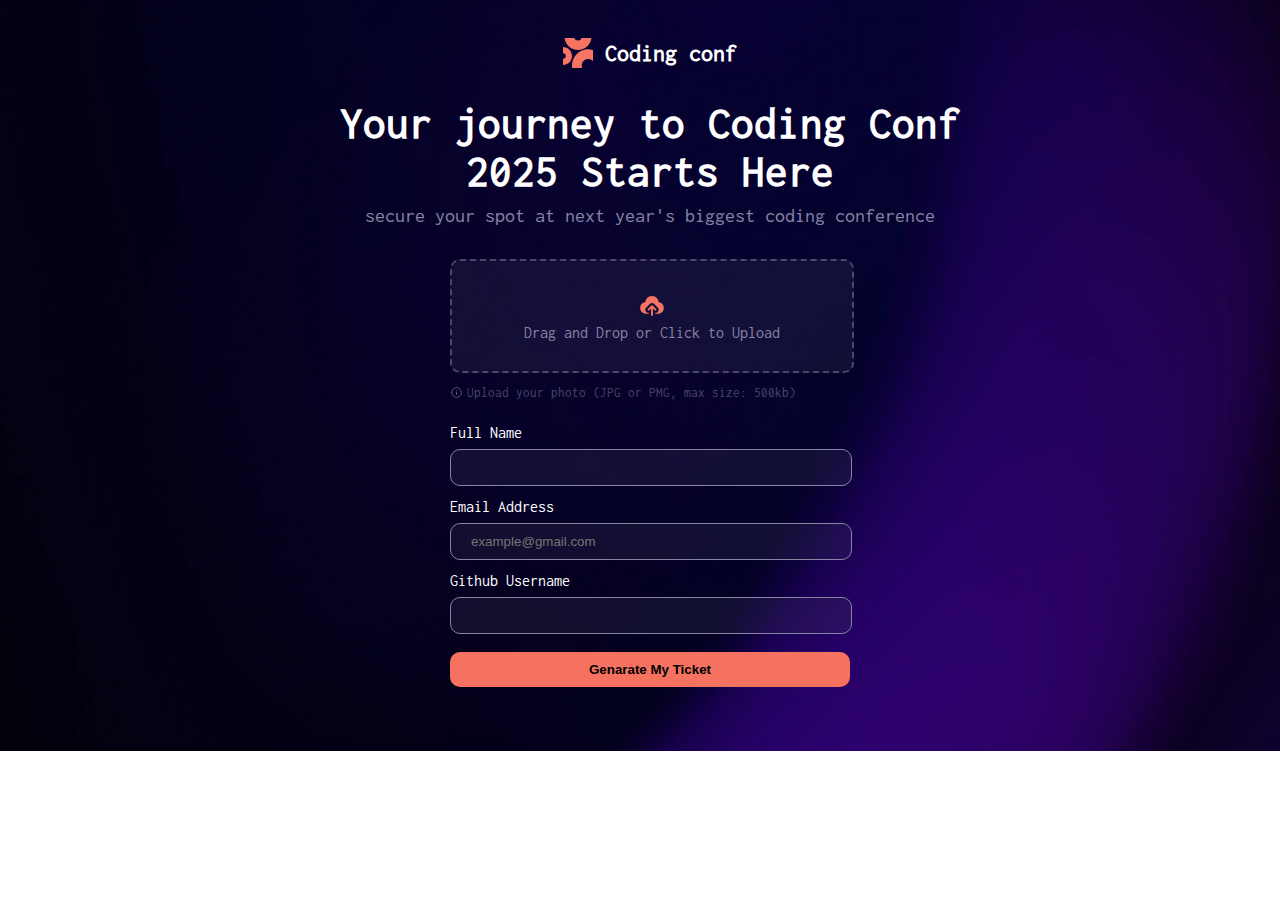
==== index.html @ 9dd05671 "Nelson19so" ====
<!DOCTYPE html>
<html lang="en">
  <head>
    <meta charset="UTF-8" />
    <meta name="viewport" content="width=device-width, initial-scale=1.0" />
    <title>Document</title>
    <link rel="stylesheet" href="./asset/styles/main.css" />
  </head>
  <body>
    <!-- form beggins -->
    <div class="container-form">
      <div class="container-items">
        <div class="top-container">
          <img src="./asset/images/logo-mark.svg" width="30" alt="" />
          <h2>Coding conf</h2>
        </div>

        <div class="container-main-text">
          <article>
            <h1>Your journey to Coding Conf 2025 Starts Here</h1>
            <p>secure your spot at next year's biggest coding conference</p>
          </article>
        </div>

        <div class="container-form-">
          <center>
            <div class="container-">
              <form action="" id="submit-form">
                <div class="container-input-form-photos">
                  <div class="avatar" id="avatar">
                    <div class="container-img">
                      <img src="./asset/images/icon-upload.svg" alt="" />
                    </div>
                    <div class="container-text">
                      Drag and Drop or Click to Upload
                    </div>
                  </div>

                  <div class="img-info">
                    <img src="./asset/images/icon-info.svg" width="13" alt="" />
                    <p>Upload your photo (JPG or PMG, max size: 500kb)</p>
                  </div>
                </div>

                <div class="container-input-form">
                  <label for="username">Full Name</label>
                  <input type="text" id="username" />
                  <span class="" id="displayNone"
                    ><!-- <svg height="10">
                      <use
                        xlink:href="./asset/images/icon-info.svg#icon"
                      /></svg -->

                    <img src="./asset/images/icon-info.svg" width="13" alt="" />
                    <p id="p">Please enter a valid username input</p>
                  </span>
                </div>

                <div class="container-input-form">
                  <label for="email">Email Address</label>
                  <input
                    type="email"
                    id="email"
                    placeholder="example@gmail.com"
                  />
                  <span class="" id="displayNoneemail"
                    ><!-- <svg height="10">
                      <use
                        xlink:href="./asset/images/icon-info.svg#icon"
                      /></svg -->

                    <img src="./asset/images/icon-info.svg" width="13" alt="" />
                    <p>Please enter a valid email address input</p>
                  </span>
                </div>

                <div class="container-input-form">
                  <label for="Github">Github Username</label>
                  <input type="text" id="github" />
                  <span class="" id="displayNonegithub"
                    ><!-- <svg height="10">
                      <use
                        xlink:href="./asset/images/icon-info.svg#icon"
                      /></svg -->

                    <img src="./asset/images/icon-info.svg" width="13" alt="" />
                    <p>Please enter a valid github input</p>
                  </span>
                </div>

                <div class="container-input-form">
                  <button id="submit-form-btn">Genarate My Ticket</button>
                </div>
              </form>
            </div>
          </center>
        </div>
      </div>
    </div>

    <script src="./asset/javascript/form.js"></script>
  </body>
</html>
---- asset/styles/main.css ----
/* Color configuration.  */

@font-face {
  font-family: "Regular";
  src: url("../fonts/static/Inconsolata-Regular.ttf");
}

:root {
  --light-color: hsl(0, 0%, 100%);
  --white-daker: hsl(252, 6%, 83%);

  --muted-color: hsl(245, 15%, 58%);
  --muted-color-darker: hsl(245, 19%, 35%);

  --dark-color: hsl(248, 70%, 10%);

  --primary-color: hsl(7, 88%, 67%);
  --primary-color-2: hsl(7, 71%, 60%);

  --primary-color-ligher-: hsl(7, 86%, 67%) to hsl(0, 0%, 100%);
}
/* ----------------------------------------------------------------- */

/* Base styling */
body {
  padding: 0;
  margin: 0;
  overflow-x: hidden;
  font-family: "Regular";
}

/* ------------------------------------------------------------------- */

/* Form styling */

.container-form {
  width: 100%;
  height: 100%;
  padding: 20px 10px;
  background-image: url("../images/background-desktop.png");
  background-size: cover;
  background-repeat: no-repeat;
  width: 100vw;
  padding-bottom: 5%;
}

.container-form .top-container {
  width: 100%;
  text-align: center;
  display: flex;
  justify-content: center;
}

.container-form .top-container img {
  margin-right: 1%;
}

.container-form .top-container h2 {
  color: var(--light-color);
  font-weight: 00;
}

.container-form .container-main-text {
  width: 100%;
  display: flex;
  justify-content: center;
  margin-top: -17px;
}

.container-form .container-main-text article {
  width: 50%;
  text-align: center;
}

.container-form .container-main-text article h1 {
  font-size: 45px;
  color: var(--light-color);
}

.container-form .container-main-text article p {
  font-size: 20px;
  margin-top: -20px;
  color: var(--muted-color);
}

.container-form .container-form- {
  width: 100%;
}

.container-form .container-form- .container- {
  width: 400px;
  text-align: left;
  margin-top: 1%;
}

.container-form
  .container-form-
  .container-
  form
  .container-input-form-photos
  label {
  color: var(--light-color);
}

.container-form
  .container-form-
  .container-
  form
  .container-input-form-photos
  .avatar {
  border: 2px dashed var(--muted-color-darker);
  border-radius: 10px;
  width: 100%;
  background-color: hsl(245, 19%, 35%, 0.2);
  padding: 30px 0;
  cursor: pointer;
}

.container-form
  .container-form-
  .container-
  form
  .container-input-form-photos
  .avatar
  .container-text,
.container-img {
  display: block;
  width: 100%;
  text-align: center;
  color: var(--muted-color);
}

.container-form .container-form- .container- form .img-info {
  color: var(--muted-color-darker);
  font-size: 13px;
  display: flex;
  justify-content: left;
}

.container-form .container-form- .container- form .img-info img {
  margin-right: 4px;
  opacity: 0.5;
}

.container-input-form {
  width: 100%;
  margin-top: 3%;
}

.container-input-form label {
  display: block;
  color: var(--light-color);
  margin-bottom: 8px;
}

.container-input-form input {
  width: 90%;
  background-color: hsl(245, 19%, 35%, 0.2);
  border: 1px solid var(--muted-color);
  padding: 10px 20px;
  color: var(--muted-color);
  border-radius: 10px;
}

.container-input-form button {
  background-color: var(--primary-color);
  border: none;
  width: 100%;
  padding: 10px 20px;
  border-radius: 10px;
  margin-top: 1.5%;
  font-weight: 600;
  cursor: pointer;
}

.container-input-form .username-error,
.email-error,
.github-error {
  display: block;
  margin-top: 1px;
  color: var(--primary-color);
  font-size: 13px;
}

.container-input-form .username-error img,
.email-error img,
.github-error img {
  float: left;
  margin-right: 5px;
}

.container-input-form span p {
  margin-left: 4px;
}

/* -------------------------------------------------------------------- */

/* Media screen */

@media only screen and (max-width: 768px) {
  .container-form {
    background-image: url("../images/background-tablet.png");
    background-size: cover;
    background-repeat: no-repeat;
    width: 100vw;
  }

  .container-form .container-main-text article {
    width: 70%;
    text-align: center;
  }

  .container-form .container-form- .container- {
    width: 300px;
  }
}

@media only screen and (max-width: 480px) {
  .container-form {
    background-image: url("../images/background-mobile.png");
    background-size: cover;
    background-repeat: no-repeat;
    width: 100vw;
  }

  .container-form .container-main-text article {
    width: 100%;
    text-align: center;
  }

  .container-form .container-form- .container- {
    width: 360px;
  }
}

/* ------------------------------------------------------------------ */
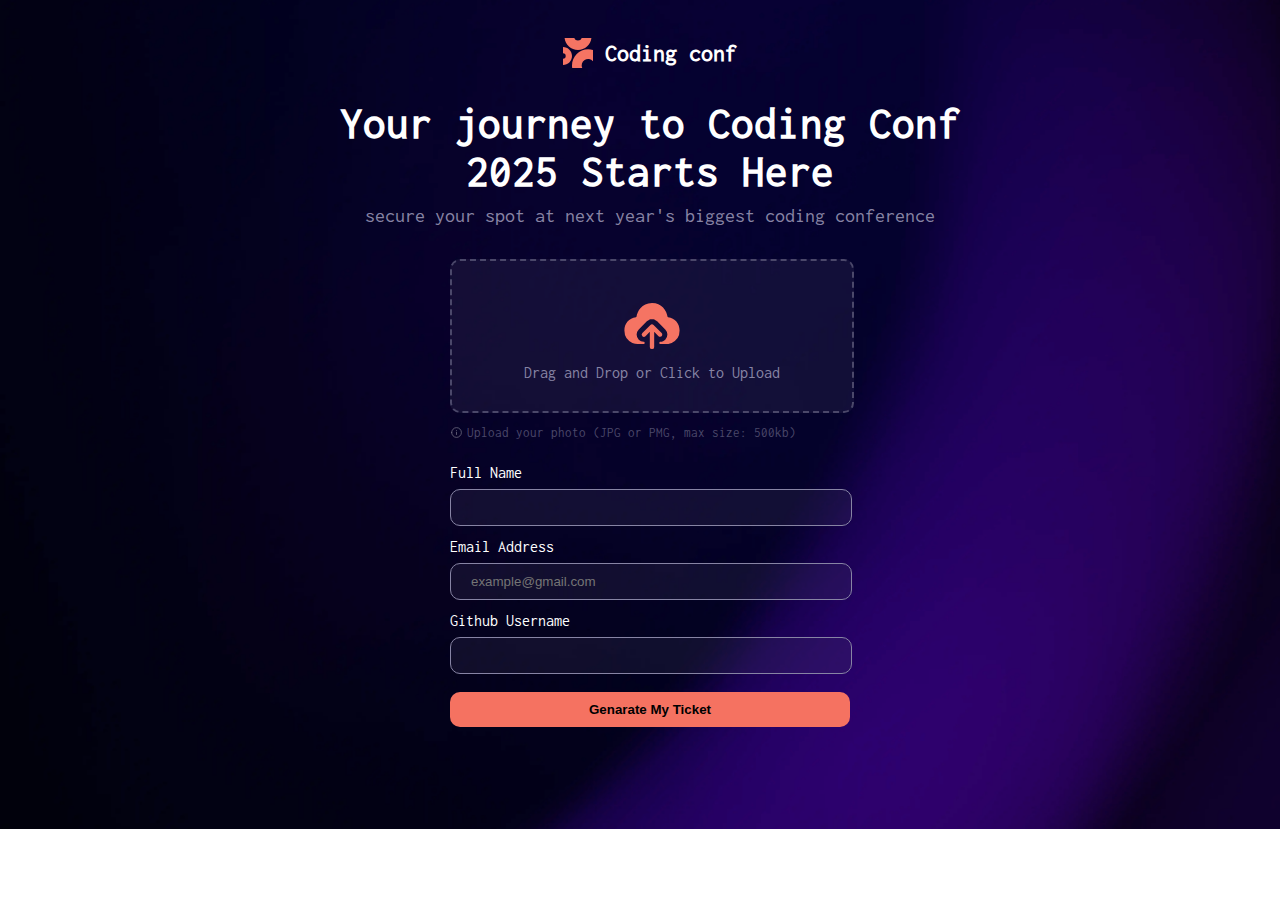
==== commit 8fe32df8: "Nelson19so" ====
--- a/index.html
+++ b/index.html
@@ -27,12 +27,23 @@
             <div class="container-">
               <form action="" id="submit-form">
                 <div class="container-input-form-photos">
-                  <div class="avatar" id="avatar">
+                  <input type="file" class="avatar-" id="avatar" />
+                  <div class="avatar">
                     <div class="container-img">
-                      <img src="./asset/images/icon-upload.svg" alt="" />
+                      <img
+                        src="./asset/images/icon-upload.svg"
+                        alt="selcted-img"
+                        width="70"
+                        id="img-user"
+                        accept="image/*"
+                      />
                     </div>
-                    <div class="container-text">
+                    <div class="container-text" id="descr">
                       Drag and Drop or Click to Upload
+                    </div>
+                    <div class="button-display" id="display-btn">
+                      <a id="Remove-img">Remove Image</a
+                      ><a id="image-upload">Change Image</a>
                     </div>
                   </div>
 
--- a/asset/styles/main.css
+++ b/asset/styles/main.css
@@ -11,6 +11,7 @@
 
   --muted-color: hsl(245, 15%, 58%);
   --muted-color-darker: hsl(245, 19%, 35%);
+  --muted-color-darker-transparent: hsl(245, 19%, 35%, 0.5);
 
   --dark-color: hsl(248, 70%, 10%);
 
@@ -41,7 +42,7 @@
   background-size: cover;
   background-repeat: no-repeat;
   width: 100vw;
-  padding-bottom: 5%;
+  padding-bottom: 8%;
 }
 
 .container-form .top-container {
@@ -57,7 +58,7 @@
 
 .container-form .top-container h2 {
   color: var(--light-color);
-  font-weight: 00;
+  font-weight: 600;
 }
 
 .container-form .container-main-text {
@@ -91,6 +92,7 @@
   width: 400px;
   text-align: left;
   margin-top: 1%;
+  position: relative;
 }
 
 .container-form
@@ -114,6 +116,40 @@
   background-color: hsl(245, 19%, 35%, 0.2);
   padding: 30px 0;
   cursor: pointer;
+  transition: 0.6s;
+}
+
+.container-form
+  .container-form-
+  .container-
+  form
+  .container-input-form-photos
+  .avatar:hover {
+  background-color: var(--muted-color-darker-transparent);
+}
+
+.container-form
+  .container-form-
+  .container-
+  form
+  .container-input-form-photos
+  .avatar- {
+  width: 100%;
+  padding: 45px 0;
+  background-color: blue;
+  opacity: 0;
+  cursor: pointer;
+  position: absolute;
+}
+
+.container-form
+  .container-form-
+  .container-
+  form
+  .container-input-form-photos
+  .avatar-:hover
+  ~ .avatar {
+  background-color: var(--muted-color-darker-transparent);
 }
 
 .container-form
@@ -128,6 +164,45 @@
   width: 100%;
   text-align: center;
   color: var(--muted-color);
+}
+
+.container-form
+  .container-form-
+  .container-
+  form
+  .container-input-form-photos
+  .avatar
+  .button-display {
+  display: flex;
+  justify-content: center;
+}
+
+.container-form
+  .container-form-
+  .container-
+  form
+  .container-input-form-photos
+  .avatar
+  .button-display
+  a {
+  background-color: var(--muted-color-darker);
+  color: var(--light-color);
+  border-radius: 5px;
+  padding: 5px 10px;
+  border: none;
+  margin-left: 10px;
+  margin-top: 10px;
+}
+
+.container-form
+  .container-form-
+  .container-
+  form
+  .container-input-form-photos
+  .avatar
+  .container-text,
+.container-img img {
+  border-radius: 10px;
 }
 
 .container-form .container-form- .container- form .img-info {
@@ -160,6 +235,11 @@
   padding: 10px 20px;
   color: var(--muted-color);
   border-radius: 10px;
+  transition: 0.6s;
+}
+
+.container-input-form input:hover {
+  background-color: var(--muted-color-darker-transparent);
 }
 
 .container-input-form button {
@@ -171,6 +251,11 @@
   margin-top: 1.5%;
   font-weight: 600;
   cursor: pointer;
+  transition: 0.6s;
+}
+
+.container-input-form button:hover {
+  background-color: var(--primary-color-2);
 }
 
 .container-input-form .username-error,
@@ -229,7 +314,7 @@
   }
 
   .container-form .container-form- .container- {
-    width: 360px;
+    width: 320px;
   }
 }
 
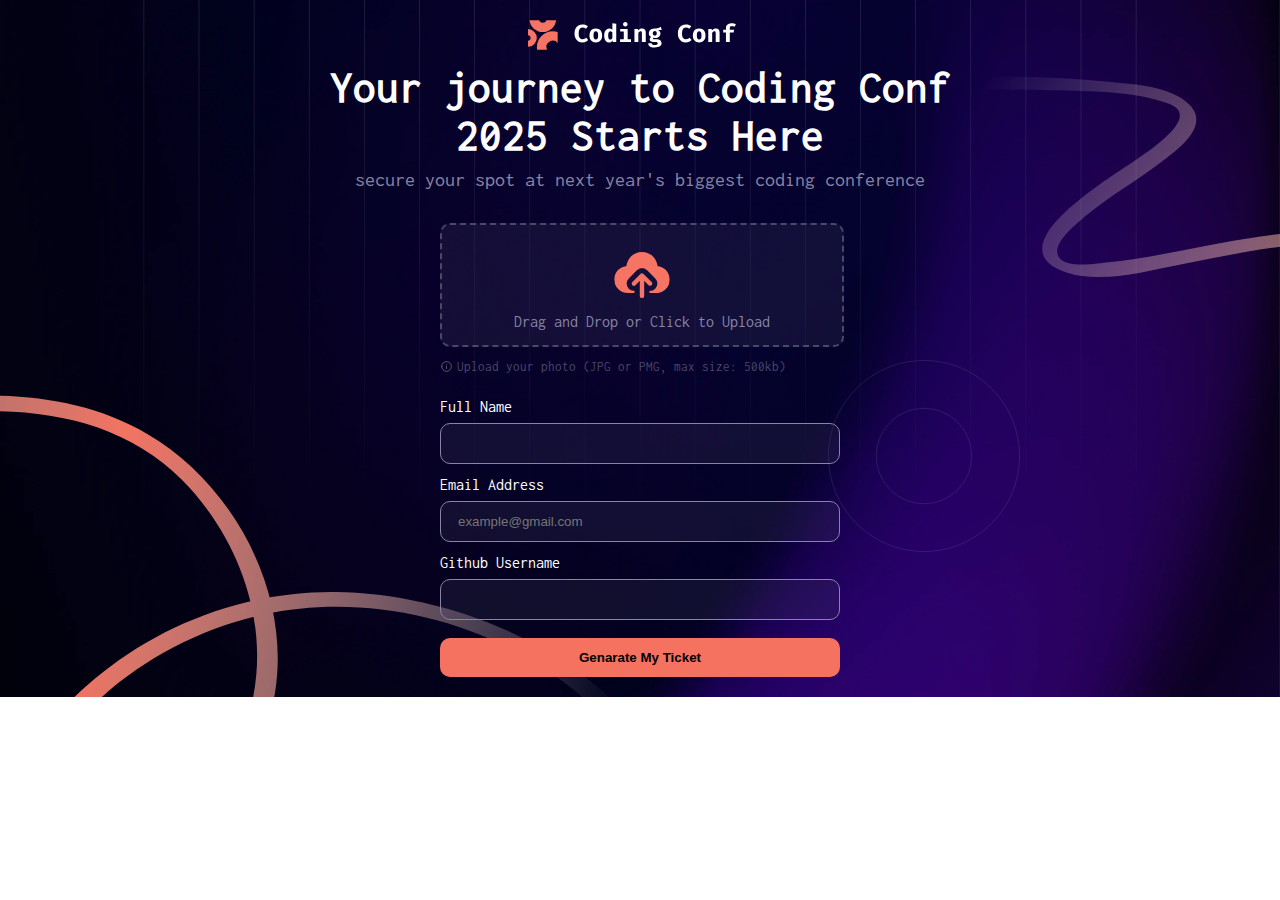
==== commit c26b54c3: "Nelson19so" ====
--- a/index.html
+++ b/index.html
@@ -9,10 +9,66 @@
   <body>
     <!-- form beggins -->
     <div class="container-form">
+      <svg
+        class="position-abs-"
+        xmlns="http://www.w3.org/2000/svg"
+        width="446"
+        height="208"
+        fill="none"
+        viewBox="0 0 446 208"
+      >
+        <g clip-path="url(#a)">
+          <path
+            fill="url(#b)"
+            d="M18.222 23.675c66.877-3.9 134.173-5.466 201.133-3.38 37.185 1.158 80.292.247 115.655 13.548 33.024 12.422-19.006 46.068-31.798 55.203-21.265 15.19-146.852 88.37-70.869 113.401 35.973 11.85 82.337-2.004 117.998-8.724 52.559-9.903 107.19-23.121 161.025-19.36 17.096 1.195 62.097 6.046 57.942 30.808-3.004 17.903-26.172 32.45-39.649 41.92-16.318 11.466-79.509 35.783-61.903 63.491 8.244 12.976 27.418 17.019 41.393 18.586 32.812 3.678 64.055-5.355 96.111-10.534 18.747-3.028 171.327-15.795 153.351 27.262-8.662 20.744-37.61 34.687-55.745 45.566-14.194 8.516-38.351 18.706-45.403 35.106-13.066 30.378 36.791 35.65 54.396 34.407 48.724-3.438 96.156-18.956 144.232-26.829 22.483-3.681 46.752-7.408 69.267-2.075 14.614 3.461 36.726 10.824 35.148 29.272-1.013 11.852-11.844 22.582-20.269 29.769-21.961 18.733-48.796 41.411-48.284 73.44.621 38.867 48.98 47.264 78.972 47.624 57.585.69 116.165-7.779 173.145-15.187 48.04-6.245 95.96-13.449 143.74-21.402 8.09-1.345 16.18-2.703 24.26-4.127 8.07-1.423-4.6-13.009-10.56-11.957-85.75 15.122-172.27 27.814-258.98 35.821-30.9 2.853-143.953 23.86-133.927-32.913 2.747-15.554 12.686-30.314 23.184-41.77 12.458-13.591 30.17-22.071 39.479-38.561 21.65-38.355-31.843-60.442-61.579-63.897-46.089-5.357-94.859 9.747-139.483 19.251-23.37 4.977-47.284 10.683-71.246 11.643-6.194.249-17.618 1.591-23.005-2.288-10.421-7.504.969-17.964 7.451-23.331 17.867-14.794 39.856-24.342 58.857-37.579 12.72-8.862 34.475-23.912 34.437-41.621-.079-34.991-64.438-40.371-87.608-42.064-30.325-2.216-61.118-.633-91.161 3.962-33.552 5.132-69.439 17.928-103.55 9.473-33.467-8.296 4.923-30.07 17.916-37.97 18-10.944 36.324-22.165 51.973-36.379 24.755-22.488 28.91-47.975-3.842-64.866-40.635-20.956-90.43-15.885-134.02-9.833-50.79 7.053-100.707 20.308-151.712 25.754-10.976 1.172-42.639 6.686-49.902-5.292-6.678-11.018 10.107-26.2 16.903-32.467 27.735-25.566 61.661-43.538 91.19-66.84 15.197-11.99 42.177-33.259 22.559-52.994-18.995-19.107-56.347-20.457-81.2-22.937C193.165 3.71 110.508 6.652 29.24 10.502c-6.072.287-12.144.584-18.213.938-10.181.594.968 12.598 7.195 12.235Z"
+          />
+        </g>
+        <defs>
+          <linearGradient
+            id="b"
+            x1="160.388"
+            x2="1314.9"
+            y1="-3.406"
+            y2="661.838"
+            gradientUnits="userSpaceOnUse"
+          >
+            <stop stop-color="#fff" stop-opacity="0" />
+            <stop offset=".48" stop-color="#F37362" />
+            <stop offset=".905" stop-color="#fff" stop-opacity="0" />
+          </linearGradient>
+          <clipPath id="a">
+            <path fill="#fff" d="M0 0h446v208H0z" />
+          </clipPath>
+        </defs>
+      </svg>
+
+      <img
+        src="./asset/images/pattern-lines.svg"
+        class="pattern-lines"
+        alt=""
+      />
+
+      <img
+        src="./asset/images/pattern-circle.svg"
+        alt="pattern-circle"
+        class="position-abs-circle"
+      />
+
+      <img
+        src="./asset/images/pattern-squiggly-line-bottom-desktop.svg"
+        alt=""
+        class="position-abs-bottom"
+      />
+
+      <img
+        src="./asset/images/pattern-squiggly-line-bottom-mobile-tablet.svg"
+        alt=""
+        class="position-abs-bottom-mb-tb"
+      />
+
       <div class="container-items">
         <div class="top-container">
-          <img src="./asset/images/logo-mark.svg" width="30" alt="" />
-          <h2>Coding conf</h2>
+          <img src="./asset/images/logo-full.svg" alt="" />
         </div>
 
         <div class="container-main-text">
@@ -28,7 +84,7 @@
               <form action="" id="submit-form">
                 <div class="container-input-form-photos">
                   <input type="file" class="avatar-" id="avatar" />
-                  <div class="avatar">
+                  <div class="avatar" id="container-avatar">
                     <div class="container-img">
                       <img
                         src="./asset/images/icon-upload.svg"
@@ -49,7 +105,9 @@
 
                   <div class="img-info">
                     <img src="./asset/images/icon-info.svg" width="13" alt="" />
-                    <p>Upload your photo (JPG or PMG, max size: 500kb)</p>
+                    <p id="img-error">
+                      Upload your photo (JPG or PMG, max size: 500kb)
+                    </p>
                   </div>
                 </div>
 
--- a/asset/styles/main.css
+++ b/asset/styles/main.css
@@ -36,13 +36,16 @@
 
 .container-form {
   width: 100%;
-  height: 100%;
-  padding: 20px 10px;
   background-image: url("../images/background-desktop.png");
   background-size: cover;
   background-repeat: no-repeat;
   width: 100vw;
+  position: relative;
+}
+
+.container-form .container-items {
   padding-bottom: 8%;
+  padding: 20px 10px;
 }
 
 .container-form .top-container {
@@ -53,7 +56,7 @@
 }
 
 .container-form .top-container img {
-  margin-right: 1%;
+  margin-right: 15px;
 }
 
 .container-form .top-container h2 {
@@ -113,8 +116,9 @@
   border: 2px dashed var(--muted-color-darker);
   border-radius: 10px;
   width: 100%;
+  width: 100%;
   background-color: hsl(245, 19%, 35%, 0.2);
-  padding: 30px 0;
+  padding: 15px 0;
   cursor: pointer;
   transition: 0.6s;
 }
@@ -134,22 +138,7 @@
   form
   .container-input-form-photos
   .avatar- {
-  width: 100%;
-  padding: 45px 0;
-  background-color: blue;
-  opacity: 0;
-  cursor: pointer;
-  position: absolute;
-}
-
-.container-form
-  .container-form-
-  .container-
-  form
-  .container-input-form-photos
-  .avatar-:hover
-  ~ .avatar {
-  background-color: var(--muted-color-darker-transparent);
+  display: none;
 }
 
 .container-form
@@ -215,6 +204,7 @@
 .container-form .container-form- .container- form .img-info img {
   margin-right: 4px;
   opacity: 0.5;
+  float: left;
 }
 
 .container-input-form {
@@ -229,10 +219,10 @@
 }
 
 .container-input-form input {
-  width: 90%;
+  width: 91%;
   background-color: hsl(245, 19%, 35%, 0.2);
   border: 1px solid var(--muted-color);
-  padding: 10px 20px;
+  padding: 12px 17px;
   color: var(--muted-color);
   border-radius: 10px;
   transition: 0.6s;
@@ -246,7 +236,7 @@
   background-color: var(--primary-color);
   border: none;
   width: 100%;
-  padding: 10px 20px;
+  padding: 12px 20px;
   border-radius: 10px;
   margin-top: 1.5%;
   font-weight: 600;
@@ -278,6 +268,37 @@
   margin-left: 4px;
 }
 
+.position-abs- {
+  position: absolute;
+  top: 10%;
+  right: 0;
+}
+
+.position-abs-bottom {
+  position: absolute;
+  bottom: 0;
+  left: 0;
+  width: 50%;
+}
+
+.position-abs-circle {
+  position: absolute;
+  right: 260px;
+  margin-top: 360px;
+  width: 15%;
+}
+
+.pattern-lines {
+  top: 0;
+  position: absolute;
+  height: 100%;
+  width: 100%;
+}
+
+.position-abs-bottom-mb-tb {
+  display: none;
+}
+
 /* -------------------------------------------------------------------- */
 
 /* Media screen */
@@ -298,6 +319,23 @@
   .container-form .container-form- .container- {
     width: 300px;
   }
+
+  .position-abs-bottom-mb-tb {
+    display: block;
+    position: absolute;
+    bottom: 0;
+    left: 0;
+    width: 70%;
+  }
+
+  .position-abs-bottom {
+    display: none;
+  }
+
+  .position-abs- {
+    width: 60%;
+    top: 0;
+  }
 }
 
 @media only screen and (max-width: 480px) {
@@ -308,6 +346,15 @@
     width: 100vw;
   }
 
+  .position-abs- {
+    width: 40%;
+    top: 0;
+  }
+
+  .container-form .container-items {
+    padding-bottom: 30%;
+  }
+
   .container-form .container-main-text article {
     width: 100%;
     text-align: center;
@@ -316,6 +363,14 @@
   .container-form .container-form- .container- {
     width: 320px;
   }
+
+  .container-form .container-form- .container- form .img-info {
+    font-size: 12px;
+  }
+
+  .container-form .container-main-text article h1 {
+    font-size: 30px;
+  }
 }
 
 /* ------------------------------------------------------------------ */
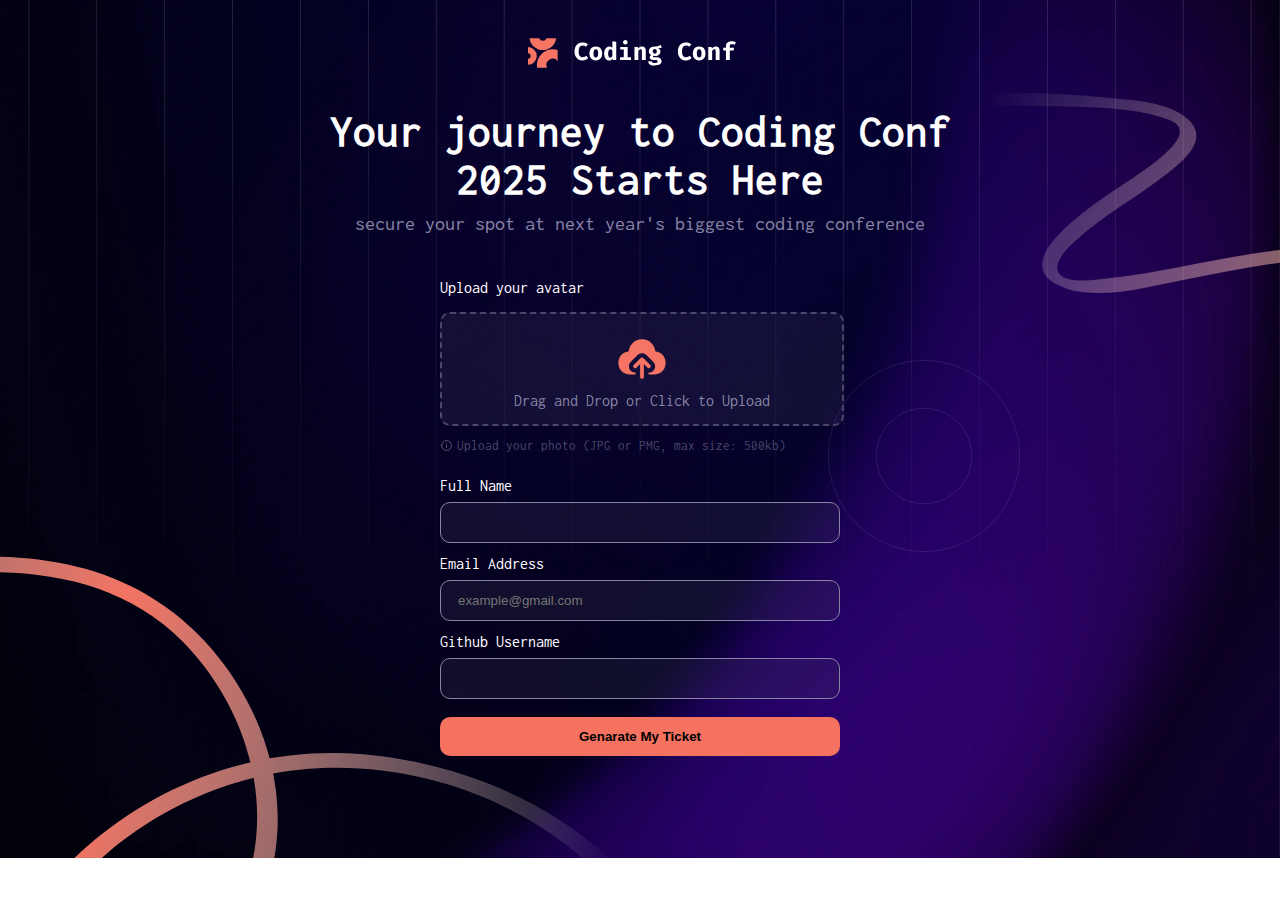
==== commit 37bc54b4: "Updated the auth" ====
--- a/index.html
+++ b/index.html
@@ -4,7 +4,12 @@
     <meta charset="UTF-8" />
     <meta name="viewport" content="width=device-width, initial-scale=1.0" />
     <title>Document</title>
-    <link rel="stylesheet" href="./asset/styles/main.css" />
+    <link
+      rel="icon"
+      href="./static/images/favicon-32x32.png"
+      type="image/png"
+    />
+    <link rel="stylesheet" href="./static/styles/main.css" />
   </head>
   <body>
     <!-- form beggins -->
@@ -43,32 +48,32 @@
       </svg>
 
       <img
-        src="./asset/images/pattern-lines.svg"
+        src="./static/images/pattern-lines.svg"
         class="pattern-lines"
         alt=""
       />
 
       <img
-        src="./asset/images/pattern-circle.svg"
+        src="./static/images/pattern-circle.svg"
         alt="pattern-circle"
         class="position-abs-circle"
       />
 
       <img
-        src="./asset/images/pattern-squiggly-line-bottom-desktop.svg"
+        src="./static/images/pattern-squiggly-line-bottom-desktop.svg"
         alt=""
         class="position-abs-bottom"
       />
 
       <img
-        src="./asset/images/pattern-squiggly-line-bottom-mobile-tablet.svg"
+        src="./static/images/pattern-squiggly-line-bottom-mobile-tablet.svg"
         alt=""
         class="position-abs-bottom-mb-tb"
       />
 
       <div class="container-items">
         <div class="top-container">
-          <img src="./asset/images/logo-full.svg" alt="" />
+          <img src="./static/images/logo-full.svg" alt="" />
         </div>
 
         <div class="container-main-text">
@@ -83,13 +88,19 @@
             <div class="container-">
               <form action="" id="submit-form">
                 <div class="container-input-form-photos">
+                  <label for="file">Upload your avatar</label>
                   <input type="file" class="avatar-" id="avatar" />
-                  <div class="avatar" id="container-avatar">
+                  <div
+                    class="avatar"
+                    id="container-avatar"
+                    style="margin-top: 4%"
+                  >
                     <div class="container-img">
                       <img
-                        src="./asset/images/icon-upload.svg"
+                        src="./static/images/icon-upload.svg"
                         alt="selcted-img"
                         width="70"
+                        height="60"
                         id="img-user"
                         accept="image/*"
                       />
@@ -104,7 +115,11 @@
                   </div>
 
                   <div class="img-info">
-                    <img src="./asset/images/icon-info.svg" width="13" alt="" />
+                    <img
+                      src="./static/images/icon-info.svg"
+                      width="13"
+                      alt=""
+                    />
                     <p id="img-error">
                       Upload your photo (JPG or PMG, max size: 500kb)
                     </p>
@@ -117,10 +132,14 @@
                   <span class="" id="displayNone"
                     ><!-- <svg height="10">
                       <use
-                        xlink:href="./asset/images/icon-info.svg#icon"
+                        xlink:href="./static/images/icon-info.svg#icon"
                       /></svg -->
 
-                    <img src="./asset/images/icon-info.svg" width="13" alt="" />
+                    <img
+                      src="./static/images/icon-info.svg"
+                      width="13"
+                      alt=""
+                    />
                     <p id="p">Please enter a valid username input</p>
                   </span>
                 </div>
@@ -135,10 +154,14 @@
                   <span class="" id="displayNoneemail"
                     ><!-- <svg height="10">
                       <use
-                        xlink:href="./asset/images/icon-info.svg#icon"
+                        xlink:href="./static/images/icon-info.svg#icon"
                       /></svg -->
 
-                    <img src="./asset/images/icon-info.svg" width="13" alt="" />
+                    <img
+                      src="./static/images/icon-info.svg"
+                      width="13"
+                      alt=""
+                    />
                     <p>Please enter a valid email address input</p>
                   </span>
                 </div>
@@ -149,10 +172,14 @@
                   <span class="" id="displayNonegithub"
                     ><!-- <svg height="10">
                       <use
-                        xlink:href="./asset/images/icon-info.svg#icon"
+                        xlink:href="./static/images/icon-info.svg#icon"
                       /></svg -->
 
-                    <img src="./asset/images/icon-info.svg" width="13" alt="" />
+                    <img
+                      src="./static/images/icon-info.svg"
+                      width="13"
+                      alt=""
+                    />
                     <p>Please enter a valid github input</p>
                   </span>
                 </div>
@@ -167,6 +194,6 @@
       </div>
     </div>
 
-    <script src="./asset/javascript/form.js"></script>
+    <script src="./static/javascript/form.js"></script>
   </body>
 </html>
--- a/static/styles/main.css
+++ b/static/styles/main.css
@@ -0,0 +1,643 @@
+/* Color configuration.  */
+
+@font-face {
+  font-family: "Regular";
+  src: url("../fonts/static/Inconsolata-Regular.ttf");
+}
+
+:root {
+  --light-color: hsl(0, 0%, 100%);
+  --white-daker: hsl(252, 6%, 83%);
+
+  --muted-color: hsl(245, 15%, 58%);
+  --muted-color-darker: hsl(245, 19%, 35%);
+  --muted-color-darker-transparent: hsl(245, 19%, 35%, 0.5);
+
+  --dark-color: hsl(248, 70%, 10%);
+
+  --primary-color: hsl(7, 88%, 67%);
+  --primary-color-2: hsl(7, 71%, 60%);
+
+  --primary-color-ligher-to-white: hsl(7, 86%, 67%) to hsl(0, 0%, 100%);
+}
+/* ----------------------------------------------------------------- */
+
+/* Base styling */
+body {
+  padding: 0;
+  margin: 0;
+  overflow-x: hidden;
+  font-family: "Regular";
+}
+
+/* ------------------------------------------------------------------- */
+
+/* Form styling */
+
+.container-form,
+.ticket-parent {
+  width: 100%;
+  background-image: url("../images/background-desktop.png");
+  background-size: cover;
+  background-repeat: no-repeat;
+  width: 100vw;
+  position: relative;
+}
+
+.container-form .container-items {
+  padding-bottom: 8%;
+  padding-top: 3%;
+  padding-left: 10px;
+  padding-right: 10px;
+}
+
+.ticket-parent .container-items {
+  padding-bottom: 8%;
+  padding-top: 3%;
+  padding-left: 10px;
+  padding-right: 10px;
+}
+
+.container-form .top-container {
+  width: 100%;
+  text-align: center;
+  display: flex;
+  justify-content: center;
+}
+
+.container-form .top-container img {
+  margin-right: 15px;
+}
+
+.container-form .top-container h2 {
+  color: var(--light-color);
+  font-weight: 600;
+}
+
+.container-form .container-main-text {
+  width: 100%;
+  display: flex;
+  justify-content: center;
+  margin-top: -17px;
+}
+
+.container-form .container-main-text article {
+  width: 50%;
+  text-align: center;
+  margin-top: 2%;
+}
+
+.container-form .container-main-text article h1 {
+  font-size: 45px;
+  color: var(--light-color);
+}
+
+.container-form .container-main-text article p {
+  font-size: 20px;
+  margin-top: -20px;
+  color: var(--muted-color);
+}
+
+.container-form .container-form- {
+  width: 100%;
+}
+
+.container-form .container-form- .container- {
+  width: 400px;
+  text-align: left;
+  margin-top: 1%;
+  position: relative;
+  margin-top: 2%;
+}
+
+.container-form
+  .container-form-
+  .container-
+  form
+  .container-input-form-photos
+  label {
+  color: var(--light-color);
+}
+
+.container-form
+  .container-form-
+  .container-
+  form
+  .container-input-form-photos
+  .avatar {
+  border: 2px dashed var(--muted-color-darker);
+  border-radius: 10px;
+  width: 100%;
+  width: 100%;
+  background-color: hsl(245, 19%, 35%, 0.2);
+  padding: 15px 0;
+  cursor: pointer;
+  transition: 0.6s;
+}
+
+.container-form
+  .container-form-
+  .container-
+  form
+  .container-input-form-photos
+  .avatar:hover {
+  background-color: var(--muted-color-darker-transparent);
+}
+
+.container-form
+  .container-form-
+  .container-
+  form
+  .container-input-form-photos
+  .avatar- {
+  display: none;
+}
+
+.container-form
+  .container-form-
+  .container-
+  form
+  .container-input-form-photos
+  .avatar
+  .container-text,
+.container-img {
+  display: block;
+  width: 100%;
+  text-align: center;
+  color: var(--muted-color);
+}
+
+.container-form
+  .container-form-
+  .container-
+  form
+  .container-input-form-photos
+  .avatar
+  .button-display {
+  display: flex;
+  justify-content: center;
+}
+
+.container-form
+  .container-form-
+  .container-
+  form
+  .container-input-form-photos
+  .avatar
+  .button-display
+  a {
+  background-color: var(--muted-color-darker);
+  color: var(--light-color);
+  border-radius: 5px;
+  padding: 5px 10px;
+  border: none;
+  margin-left: 10px;
+  margin-top: 10px;
+}
+
+.container-form
+  .container-form-
+  .container-
+  form
+  .container-input-form-photos
+  .avatar
+  .container-text,
+.container-img img {
+  border-radius: 10px;
+}
+
+.container-form .container-form- .container- form .img-info {
+  color: var(--muted-color-darker);
+  font-size: 13px;
+  display: flex;
+  justify-content: left;
+}
+
+.displayNone {
+  display: flex;
+  justify-content: left;
+}
+
+.displayNone img {
+  float: left;
+}
+
+.displayNone p {
+  color: var(--primary-color);
+}
+
+.container-form .container-form- .container- form .img-info img {
+  margin-right: 4px;
+  opacity: 0.5;
+  float: left;
+}
+
+.container-input-form {
+  width: 100%;
+  margin-top: 3%;
+}
+
+.container-input-form label {
+  display: block;
+  color: var(--light-color);
+  margin-bottom: 8px;
+}
+
+.container-input-form input {
+  width: 91%;
+  background-color: hsl(245, 19%, 35%, 0.2);
+  border: 1px solid var(--muted-color);
+  padding: 12px 17px;
+  color: var(--muted-color);
+  border-radius: 10px;
+  transition: 0.6s;
+}
+
+.container-input-form input:hover {
+  background-color: var(--muted-color-darker-transparent);
+}
+
+.container-input-form button {
+  background-color: var(--primary-color);
+  border: none;
+  width: 100%;
+  padding: 12px 20px;
+  border-radius: 10px;
+  margin-top: 1.5%;
+  font-weight: 600;
+  cursor: pointer;
+  transition: 0.6s;
+}
+
+.container-input-form button:hover {
+  background-color: var(--primary-color-2);
+}
+
+.container-input-form .username-error,
+.email-error,
+.github-error {
+  display: block;
+  margin-top: 1px;
+  color: var(--primary-color);
+  font-size: 13px;
+}
+
+.container-input-form .username-error img,
+.email-error img,
+.github-error img {
+  float: left;
+  margin-right: 5px;
+}
+
+.container-input-form span p {
+  margin-left: 4px;
+}
+
+.position-abs- {
+  position: absolute;
+  top: 10%;
+  right: 0;
+}
+
+.position-abs-bottom {
+  position: absolute;
+  bottom: 0;
+  left: 0;
+  width: 50%;
+}
+
+.position-abs-circle {
+  position: absolute;
+  right: 260px;
+  margin-top: 360px;
+  width: 15%;
+}
+
+.pattern-lines {
+  top: 0;
+  position: absolute;
+  height: 100%;
+  width: 100%;
+}
+
+.position-abs-bottom-mb-tb {
+  display: none;
+}
+
+/* -------------------------------------------------------------------- */
+
+/* Ticket styling */
+.ticket-parent .container-items .welcome-successful-users {
+  width: 60%;
+}
+
+.ticket-parent .container-items .welcome-successful-users .article-welcome {
+  font-size: 50px;
+  color: var(--light-color);
+}
+
+.ticket-parent .container-items .welcome-successful-users .email-message {
+  font-size: 20px;
+  color: var(--muted-color);
+  width: 50%;
+}
+
+.ticket-parent .container-items .welcome-successful-users .user-ticket-email {
+  color: var(--primary-color);
+}
+
+.ticket-parent
+  .container-items
+  .welcome-successful-users
+  .article-welcome
+  .user-ticket-username {
+  color: var(--primary-color-ligher-to-white);
+}
+
+.ticket-parent .container-items .ticket-cover {
+  margin-top: 8%;
+  position: relative;
+  width: 500px;
+}
+
+.ticket-parent .container-items .ticket-cover .container {
+  width: 81%;
+  height: 100%;
+  float: left;
+}
+
+.ticket-parent .container-items .ticket-cover .container .container-top {
+  width: 100%;
+  height: 50%;
+  top: 0%;
+}
+
+.ticket-parent .container-items .ticket-cover .container .container-bottom {
+  width: 100%;
+  height: 50%;
+  top: 0%;
+}
+
+.ticket-parent .container-items .ticket-cover .container .container-bottom img {
+  float: left;
+  border-radius: 20px;
+  margin-right: 20px;
+}
+
+.ticket-parent
+  .container-items
+  .ticket-cover
+  .container
+  .container-bottom
+  .ticket-name {
+  color: var(--light-color);
+  text-align: left;
+  font-weight: 600;
+  margin-left: 18px;
+}
+
+.ticket-parent
+  .container-items
+  .ticket-cover
+  .container
+  .container-bottom
+  .username-github
+  .github-name- {
+  color: var(--muted-color);
+  text-align: left;
+}
+
+.ticket-parent
+  .container-items
+  .ticket-cover
+  .container
+  .container-top
+  .containers-- {
+  padding: 25px 20px;
+}
+
+.ticket-parent
+  .container-items
+  .ticket-cover
+  .container
+  .container-bottom
+  .containers-- {
+  padding: 25px 20px;
+}
+
+.ticket-parent
+  .container-items
+  .ticket-cover
+  .container
+  .container-top
+  .containers--
+  img {
+  display: flex;
+  justify-self: left;
+}
+
+.ticket-parent
+  .container-items
+  .ticket-cover
+  .container
+  .container-top
+  .containers--
+  .ticket-date {
+  text-align: left;
+  margin-left: 50px;
+  color: var(--muted-color);
+}
+
+.ticket-parent .container-items .ticket-cover .right-container {
+  width: 19%;
+  height: 100%;
+  float: left;
+}
+
+.ticket-parent
+  .container-items
+  .ticket-cover
+  .right-container
+  .container--items {
+  padding-top: 55px;
+}
+
+.ticket-parent .container-items .ticket-cover .right-container h3 {
+  rotate: 90deg;
+  font-size: xx-large;
+  color: var(--muted-color);
+}
+
+.ticket-parent .container-items .ticket-cover .ticket-img {
+  width: 100%;
+}
+
+.ticket-parent .container-items .ticket-cover .container-details {
+  position: absolute;
+  top: 0;
+  width: 100%;
+  height: 100%;
+}
+
+/* ---------------------------------------------------------------------- */
+
+/* Media screen */
+
+@media only screen and (max-width: 768px) {
+  .container-form,
+  .ticket-parent {
+    background-image: url("../images/background-tablet.png");
+    background-size: cover;
+    background-repeat: no-repeat;
+    width: 100vw;
+  }
+
+  .ticket-parent {
+    height: 100vh;
+  }
+
+  .container-form,
+  .ticket-parent .container-items {
+    padding-top: 8%;
+  }
+
+  .ticket-parent .container-items {
+    padding-bottom: 10%;
+  }
+
+  .container-form .container-main-text article {
+    width: 70%;
+    text-align: center;
+  }
+
+  .container-form .container-form- .container- {
+    width: 300px;
+  }
+
+  .position-abs-bottom-mb-tb {
+    display: block;
+    position: absolute;
+    bottom: 0;
+    left: 0;
+    width: 70%;
+  }
+
+  .position-abs-bottom {
+    display: none;
+  }
+
+  .position-abs- {
+    width: 60%;
+    top: 0;
+  }
+
+  .container-form .top-container {
+    margin-bottom: 4%;
+  }
+
+  /* ----------------------- */
+
+  .ticket-parent .container-items .ticket-cover {
+    margin-top: 8%;
+    position: relative;
+    width: 100%;
+  }
+
+  .ticket-parent .container-items .welcome-successful-users {
+    width: 100%;
+  }
+
+  .ticket-parent .container-items .welcome-successful-users .email-message {
+    width: 80%;
+  }
+
+  .ticket-parent .container-items .welcome-successful-users .article-welcome {
+    font-size: 40px;
+  }
+}
+
+@media only screen and (max-width: 480px) {
+  .container-form,
+  .ticket-parent {
+    background-image: url("../images/background-mobile.png");
+    background-size: cover;
+    background-repeat: no-repeat;
+    width: 100vw;
+  }
+
+  .position-abs- {
+    width: 40%;
+    top: 0;
+  }
+
+  .container-form,
+  .ticket-parent .container-items {
+    padding-bottom: 30%;
+  }
+
+  .container-form .container-main-text article {
+    width: 100%;
+    text-align: center;
+  }
+
+  .container-form .container-form- .container- {
+    width: 320px;
+  }
+
+  .container-form .container-form- .container- form .img-info {
+    font-size: 12px;
+  }
+
+  .container-form .container-main-text article h1 {
+    font-size: 30px;
+  }
+
+  /* ticket */
+  .ticket-parent
+    .container-items
+    .ticket-cover
+    .right-container
+    .container--items {
+    padding-top: 20px;
+  }
+
+  .ticket-parent
+    .container-items
+    .ticket-cover
+    .container
+    .container-bottom
+    .avatar {
+    width: 50px;
+  }
+
+  .ticket-parent
+    .container-items
+    .ticket-cover
+    .container
+    .container-bottom
+    .github-name- {
+    margin-top: -5px;
+  }
+
+  .ticket-parent
+    .container-items
+    .ticket-cover
+    .container
+    .container-bottom
+    .ticket-name {
+    margin-top: -0px;
+  }
+
+  .ticket-parent
+    .container-items
+    .ticket-cover
+    .container
+    .container-bottom
+    .username-github
+    .github-name- {
+    display: flex;
+    justify-content: left;
+  }
+}
+
+/* ------------------------------------------------------------------ */
